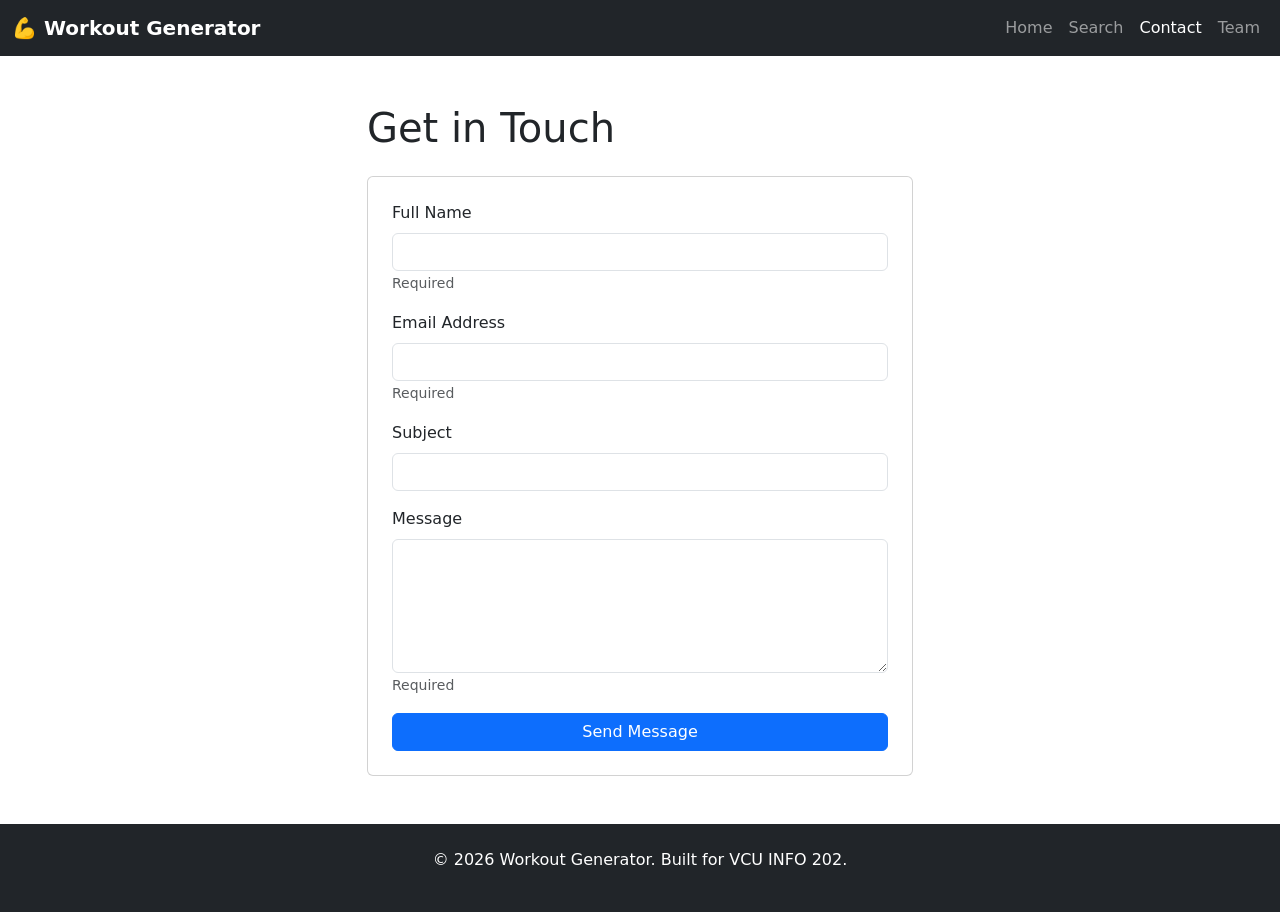
==== contact.html @ 0794d2ae "Add contact.html with contact form layout" ====
<!DOCTYPE html>
<html lang="en">
<head>
    <meta charset="UTF-8">
    <meta name="viewport" content="width=device-width, initial-scale=1.0">
    <title>Contact Us — Workout Generator</title>
    <link rel="stylesheet" href="https://cdnjs.cloudflare.com/ajax/libs/bootstrap/5.3.0/css/bootstrap.min.css">
    <link rel="stylesheet" href="css/style.css">
</head>
<body>
    <nav class="navbar navbar-expand-lg navbar-dark bg-dark">
        <div class="container-fluid">
            <a class="navbar-brand" href="index.html"><strong>💪 Workout Generator</strong></a>
            <button class="navbar-toggler" type="button" data-bs-toggle="collapse" data-bs-target="#navbarNav">
                <span class="navbar-toggler-icon"></span>
            </button>
            <div class="collapse navbar-collapse" id="navbarNav">
                <ul class="navbar-nav ms-auto">
                    <li class="nav-item"><a class="nav-link" href="index.html">Home</a></li>
                    <li class="nav-item"><a class="nav-link" href="search.html">Search</a></li>
                    <li class="nav-item"><a class="nav-link active" href="contact.html">Contact</a></li>
                    <li class="nav-item"><a class="nav-link" href="members.html">Team</a></li>
                </ul>
            </div>
        </div>
    </nav>

    <main class="container my-5">
        <div class="row justify-content-center">
            <div class="col-md-6">
                <h1 class="mb-4">Get in Touch</h1>
                
                <div class="card p-4">
                    <form id="contactForm">
                        <div class="mb-3">
                            <label for="name" class="form-label">Full Name</label>
                            <input type="text" class="form-control" id="name" name="name" required>
                            <small class="text-muted">Required</small>
                        </div>

                        <div class="mb-3">
                            <label for="email" class="form-label">Email Address</label>
                            <input type="email" class="form-control" id="email" name="email" required>
                            <small class="text-muted">Required</small>
                        </div>

                        <div class="mb-3">
                            <label for="subject" class="form-label">Subject</label>
                            <input type="text" class="form-control" id="subject" name="subject">
                        </div>

                        <div class="mb-3">
                            <label for="message" class="form-label">Message</label>
                            <textarea class="form-control" id="message" name="message" rows="5" required></textarea>
                            <small class="text-muted">Required</small>
                        </div>

                        <button type="submit" class="btn btn-primary w-100">Send Message</button>
                    </form>

                    <div id="successMessage" class="alert alert-success mt-3" style="display: none;">
                        Thank you! Your message has been sent successfully.
                    </div>

                    <div id="errorMessage" class="alert alert-danger mt-3" style="display: none;">
                        There was an error sending your message. Please try again.
                    </div>
                </div>
            </div>
        </div>
    </main>

    <footer class="bg-dark text-white text-center py-4 mt-5">
        <p>&copy; 2026 Workout Generator. Built for VCU INFO 202.</p>
    </footer>

    <script src="https://cdnjs.cloudflare.com/ajax/libs/bootstrap/5.3.0/js/bootstrap.bundle.min.js"></script>
    <script src="js/app.js"></script>
</body>
</html>
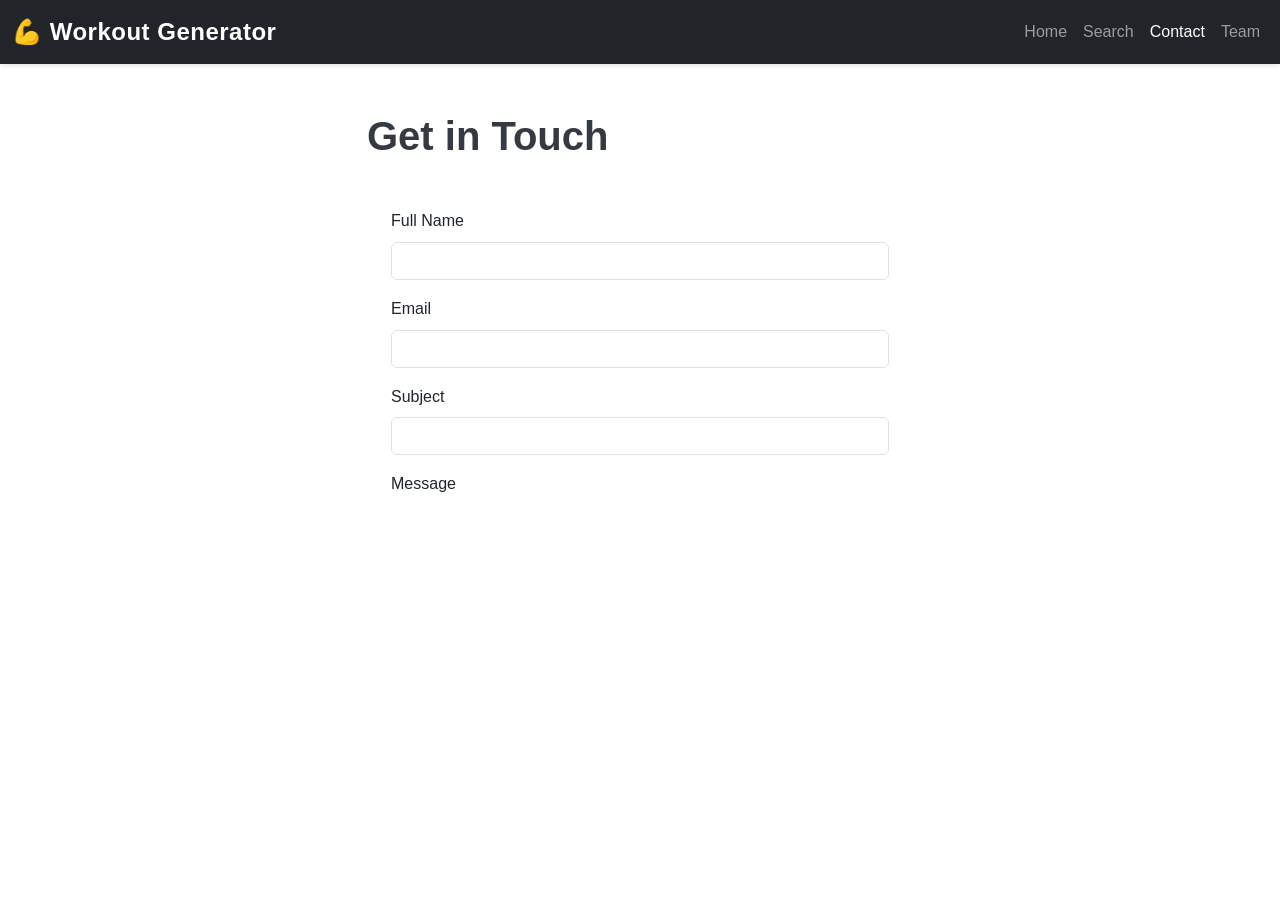
==== commit 246a9adf: "Refactor contact form structure and labels Updated the contact form layout and improved error handli" ====
--- a/contact.html
+++ b/contact.html
@@ -29,52 +29,19 @@
         <div class="row justify-content-center">
             <div class="col-md-6">
                 <h1 class="mb-4">Get in Touch</h1>
-                
-                <div class="card p-4">
-                    <form id="contactForm">
-                        <div class="mb-3">
-                            <label for="name" class="form-label">Full Name</label>
-                            <input type="text" class="form-control" id="name" name="name" required>
-                            <small class="text-muted">Required</small>
-                        </div>
-
-                        <div class="mb-3">
-                            <label for="email" class="form-label">Email Address</label>
-                            <input type="email" class="form-control" id="email" name="email" required>
-                            <small class="text-muted">Required</small>
-                        </div>
-
-                        <div class="mb-3">
-                            <label for="subject" class="form-label">Subject</label>
-                            <input type="text" class="form-control" id="subject" name="subject">
-                        </div>
-
-                        <div class="mb-3">
-                            <label for="message" class="form-label">Message</label>
-                            <textarea class="form-control" id="message" name="message" rows="5" required></textarea>
-                            <small class="text-muted">Required</small>
-                        </div>
-
-                        <button type="submit" class="btn btn-primary w-100">Send Message</button>
-                    </form>
-
-                    <div id="successMessage" class="alert alert-success mt-3" style="display: none;">
-                        Thank you! Your message has been sent successfully.
+                <form id="contactForm" class="card p-4">
+                    <div class="mb-3">
+                        <label class="form-label">Full Name</label>
+                        <input type="text" class="form-control" name="name" required>
                     </div>
-
-                    <div id="errorMessage" class="alert alert-danger mt-3" style="display: none;">
-                        There was an error sending your message. Please try again.
+                    <div class="mb-3">
+                        <label class="form-label">Email</label>
+                        <input type="email" class="form-control" name="email" required>
                     </div>
-                </div>
-            </div>
-        </div>
-    </main>
-
-    <footer class="bg-dark text-white text-center py-4 mt-5">
-        <p>&copy; 2026 Workout Generator. Built for VCU INFO 202.</p>
-    </footer>
-
-    <script src="https://cdnjs.cloudflare.com/ajax/libs/bootstrap/5.3.0/js/bootstrap.bundle.min.js"></script>
-    <script src="js/app.js"></script>
-</body>
-</html>
+                    <div class="mb-3">
+                        <label class="form-label">Subject</label>
+                        <input type="text" class="form-control" name="subject">
+                    </div>
+                    <div class="mb-3">
+                        <label class="form-label">Message</label>
+                        <textarea class="form-control"
--- a/css/style.css
+++ b/css/style.css
@@ -0,0 +1,100 @@
+:root {
+    --primary-color: #007bff;
+    --dark-color: #343a40;
+    --light-color: #f8f9fa;
+    --accent-color: #fd7e14;
+}
+
+body {
+    font-family: 'Segoe UI', Tahoma, Geneva, Verdana, sans-serif;
+    line-height: 1.6;
+    color: #333;
+}
+
+h1, h2, h3 {
+    color: var(--dark-color);
+    font-weight: 600;
+    margin-bottom: 1rem;
+}
+
+h1 {
+    font-size: 2.5rem;
+}
+
+.navbar-brand {
+    font-size: 1.5rem;
+    font-weight: bold;
+    letter-spacing: 0.5px;
+}
+
+nav {
+    box-shadow: 0 2px 4px rgba(0,0,0,0.1);
+}
+
+main {
+    min-height: 60vh;
+}
+
+.btn {
+    border-radius: 5px;
+    font-weight: 500;
+    transition: all 0.3s ease;
+}
+
+.btn:hover {
+    transform: translateY(-2px);
+    box-shadow: 0 4px 12px rgba(0,0,0,0.2);
+}
+
+.card {
+    border: none;
+    border-radius: 8px;
+    transition: all 0.3s ease;
+}
+
+.card:hover {
+    transform: translateY(-5px);
+    box-shadow: 0 8px 20px rgba(0,0,0,0.15);
+}
+
+form input, form textarea, form select {
+    border-radius: 5px;
+    border: 1px solid #ddd;
+}
+
+form input:focus, form textarea:focus, form select:focus {
+    border-color: var(--primary-color);
+    box-shadow: 0 0 0 3px rgba(0,123,255,0.1);
+}
+
+footer {
+    background-color: var(--dark-color);
+    margin-top: auto;
+    padding: 2rem 0;
+}
+
+/* Responsive adjustments */
+@media (max-width: 768px) {
+    h1 {
+        font-size: 2rem;
+    }
+
+    .navbar {
+        padding: 0.5rem 0;
+    }
+
+    main {
+        padding: 1rem;
+    }
+}
+
+@media (max-width: 576px) {
+    h1 {
+        font-size: 1.5rem;
+    }
+
+    .btn {
+        width: 100%;
+        margin-bottom: 0.5rem;
+    }
+}
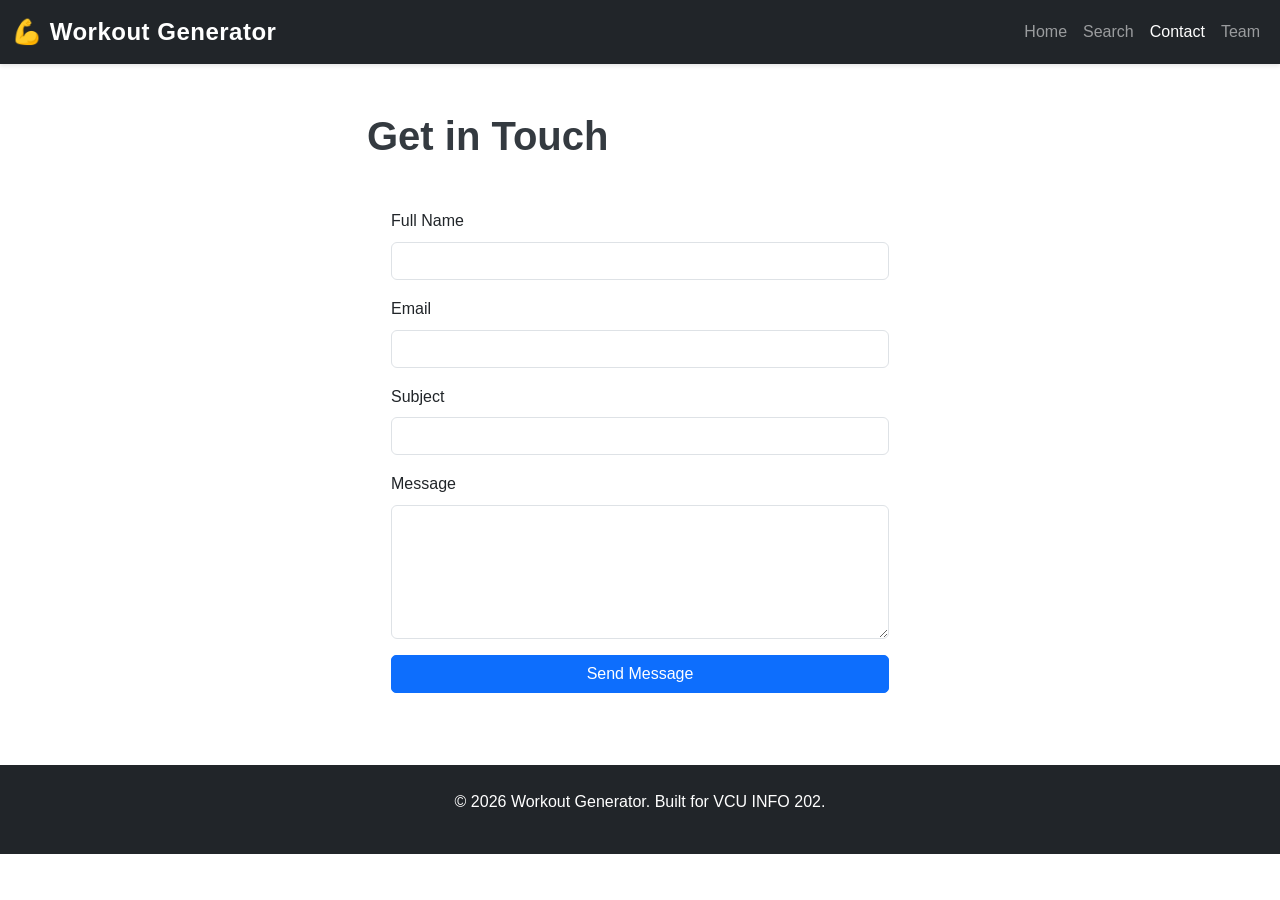
==== commit bf1cca22: "Enhance contact form with success message and validation" ====
--- a/contact.html
+++ b/contact.html
@@ -44,4 +44,89 @@
                     </div>
                     <div class="mb-3">
                         <label class="form-label">Message</label>
-                        <textarea class="form-control"
+                        <textarea class="form-control" name="message" rows="5" required></textarea>
+                    </div>
+                    <button type="submit" class="btn btn-primary w-100">Send Message</button>
+                </form>
+                <div id="successMessage" class="alert alert-success mt-3" style="display: none;"></div>
+            </div>
+        </div>
+    </main>
+
+    <footer class="bg-dark text-white text-center py-4 mt-5">
+        <p>&copy; 2026 Workout Generator. Built for VCU INFO 202.</p>
+    </footer>
+
+    <script src="https://cdnjs.cloudflare.com/ajax/libs/bootstrap/5.3.0/js/bootstrap.bundle.min.js"></script>
+    <script>
+        // Form fields data as objects
+        let formFields = [
+            {
+                name: "name",
+                label: "Full Name",
+                required: true
+            },
+            {
+                name: "email",
+                label: "Email",
+                required: true
+            },
+            {
+                name: "subject",
+                label: "Subject",
+                required: false
+            },
+            {
+                name: "message",
+                label: "Message",
+                required: true
+            }
+        ];
+
+        console.log("Form fields:", formFields);
+
+        // Get the form and success message
+        let contactForm = document.getElementById("contactForm");
+        let successMessage = document.getElementById("successMessage");
+
+        // Handle form submission
+        contactForm.addEventListener("submit", function(event) {
+            // Stop default form submission
+            event.preventDefault();
+
+            // Create object with form data
+            let formData = {
+                name: contactForm.name.value,
+                email: contactForm.email.value,
+                subject: contactForm.subject.value,
+                message: contactForm.message.value,
+                timestamp: new Date()
+            };
+
+            // Log the form data
+            console.log("Form submitted:", formData);
+
+            // Show success message
+            let message = `Thank you, ${formData.name}! We received your message and will get back to you soon.`;
+            successMessage.innerHTML = message;
+            successMessage.style.display = "block";
+
+            console.log("Email:", formData.email);
+            console.log("Subject:", formData.subject);
+            console.log("Message length:", formData.message.length);
+
+            // Clear the form
+            contactForm.reset();
+
+            // Hide success message after 5 seconds
+            setTimeout(function() {
+                successMessage.style.display = "none";
+            }, 5000);
+
+            console.log("Form cleared and ready for new submission");
+        });
+
+        console.log("Contact form ready!");
+    </script>
+</body>
+</html>
